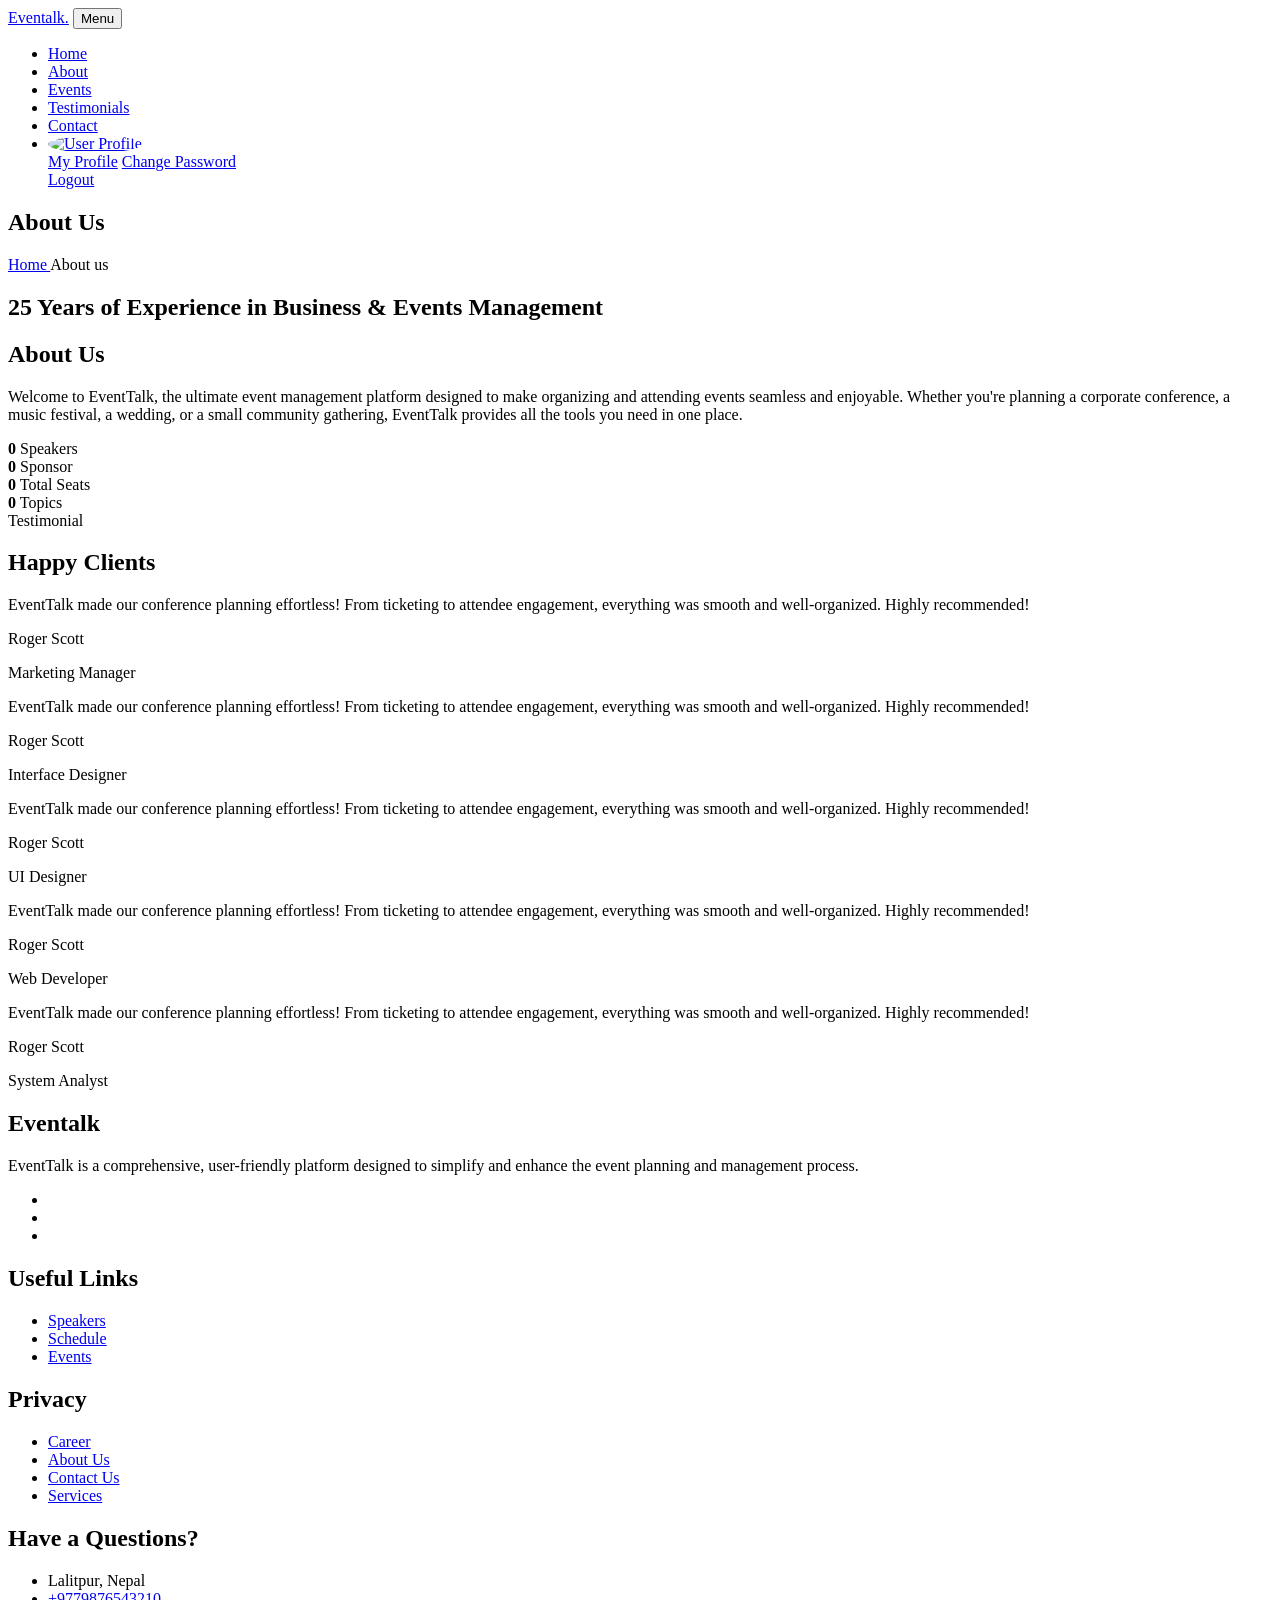
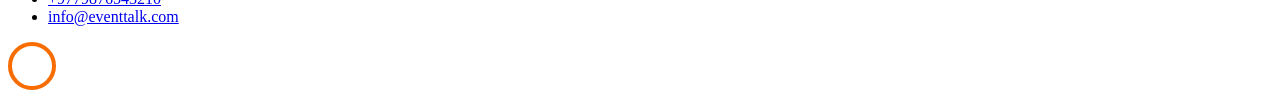
==== about.html @ e4d28dbc "About us page created" ====
<!DOCTYPE html>
<html lang="en">

<head>
  <title>EventTalk</title>
  <meta charset="utf-8">
  <meta name="viewport" content="width=device-width, initial-scale=1, shrink-to-fit=no">

  <link href="https://fonts.googleapis.com/css?family=Work+Sans:100,200,300,400,500,600,700,800,900" rel="stylesheet">

  <link rel="stylesheet" href="css/open-iconic-bootstrap.min.css">
  <link rel="stylesheet" href="css/animate.css">

  <link rel="stylesheet" href="css/owl.carousel.min.css">
  <link rel="stylesheet" href="css/owl.theme.default.min.css">
  <link rel="stylesheet" href="css/magnific-popup.css">

  <link rel="stylesheet" href="css/aos.css">

  <link rel="stylesheet" href="css/ionicons.min.css">

  <link rel="stylesheet" href="css/bootstrap-datepicker.css">
  <link rel="stylesheet" href="css/jquery.timepicker.css">


  <link rel="stylesheet" href="css/flaticon.css">
  <link rel="stylesheet" href="css/icomoon.css">
  <link rel="stylesheet" href="css/style.css">
</head>

<body>

  <nav class="navbar navbar-expand-lg navbar-dark ftco_navbar bg-dark ftco-navbar-light" id="ftco-navbar">
		<div class="container">
			<a class="navbar-brand" href="index.html">Even<span>talk.</span></a>
			<button class="navbar-toggler" type="button" data-toggle="collapse" data-target="#ftco-nav"
				aria-controls="ftco-nav" aria-expanded="false" aria-label="Toggle navigation">
				<span class="oi oi-menu"></span> Menu
			</button>

			<div class="collapse navbar-collapse" id="ftco-nav">
				<ul class="navbar-nav ml-auto">
					<li class="nav-item"><a href="index.html" class="nav-link">Home</a></li>
					<li class="nav-item"><a href="about.html" class="nav-link">About</a></li>
					<li class="nav-item active"><a href="events.html" class="nav-link">Events</a></li>
					<li class="nav-item"><a href="speakers.html" class="nav-link">Testimonials</a></li>
					<li class="nav-item"><a href="contact.html" class="nav-link">Contact</a></li>
					<!-- User Profile Dropdown -->
					<li class="nav-item dropdown">
						<a href="#" class="nav-link dropdown-toggle" id="userDropdown" role="button"
							data-toggle="dropdown" aria-haspopup="true" aria-expanded="false">
							<img src="images/image_1.jpg" alt="User Profile" class="rounded-circle" width="35"
								height="35" style="object-fit: cover; border-radius: 50%;">
							<!-- Replace with the actual profile image -->
						</a>
						<div class="dropdown-menu dropdown-menu-right" aria-labelledby="userDropdown">
							<a class="dropdown-item" href="#">My Profile</a>
							<a class="dropdown-item" href="#">Change Password</a>
							<div class="dropdown-divider"></div>
							<a class="dropdown-item text-danger" href="#">Logout</a>
						</div>
					</li>
				</ul>
			</div>
		</div>
	</nav>
	<!-- END nav -->

  <section class="hero-wrap hero-wrap-2 js-fullheight" style="background-image: url('images/bg_2.jpg');"
    data-stellar-background-ratio="0.5">
    <div class="overlay"></div>
    <div class="container">
      <div class="row no-gutters slider-text js-fullheight align-items-end justify-content-start">
        <div class="col-md-9 ftco-animate pb-5">
          <h1 class="mb-3 bread">About Us</h1>
          <p class="breadcrumbs"><span class="mr-2"><a href="index.html">Home <i
                  class="ion-ios-arrow-forward"></i></a></span> <span>About us <i
                class="ion-ios-arrow-forward"></i></span></p>
        </div>
      </div>
    </div>
  </section>

  <section class="ftco-section d-md-flex bg-light">
    <div class="container">
      <div class="row justify-content-end">
        <div class="col-md-7">
          <h2>25 Years of Experience in Business &amp; Events Management</h2>
        </div>
      </div>
    </div>
  </section>

  <section class="ftco-counter img" id="section-counter">
    <div class="container">
      <div class="row d-flex">
        <div class="col-md-6 d-flex">
          <div class="img d-flex align-self-stretch" style="background-image:url(images/about.jpg);"></div>
        </div>
        <div class="col-md-6 pl-md-5 py-5">
          <div class="row justify-content-start pb-3">
            <div class="col-md-12 heading-section ftco-animate">
              <!-- <span class="subheading">Fun Facts</span> -->
              <h2 class="mb-4"><span>About</span> Us</h2>              <p>
              <p>Welcome to EventTalk, the ultimate event management platform designed to make organizing
                and attending events seamless and enjoyable. Whether you're planning a corporate
                conference, a music festival, a wedding, or a small community gathering, EventTalk
                provides all the tools you need in one place.
              </p>
            </div>
          </div>
          <div class="row">
            <div class="col-md-6 justify-content-center counter-wrap ftco-animate">
              <div class="block-18 text-center py-4 bg-light mb-4">
                <div class="text">
                  <div class="icon d-flex justify-content-center align-items-center">
                    <span class="flaticon-guest"></span>
                  </div>
                  <strong class="number" data-number="30">0</strong>
                  <span>Speakers</span>
                </div>
              </div>
            </div>
            <div class="col-md-6 justify-content-center counter-wrap ftco-animate">
              <div class="block-18 text-center py-4 bg-light mb-4">
                <div class="text">
                  <div class="icon d-flex justify-content-center align-items-center">
                    <span class="flaticon-handshake"></span>
                  </div>
                  <strong class="number" data-number="200">0</strong>
                  <span>Sponsor</span>
                </div>
              </div>
            </div>
            <div class="col-md-6 justify-content-center counter-wrap ftco-animate">
              <div class="block-18 text-center py-4 bg-light mb-4">
                <div class="text">
                  <div class="icon d-flex justify-content-center align-items-center">
                    <span class="flaticon-chair"></span>
                  </div>
                  <strong class="number" data-number="2500">0</strong>
                  <span>Total Seats</span>
                </div>
              </div>
            </div>
            <div class="col-md-6 justify-content-center counter-wrap ftco-animate">
              <div class="block-18 text-center py-4 bg-light mb-4">
                <div class="text">
                  <div class="icon d-flex justify-content-center align-items-center">
                    <span class="flaticon-idea"></span>
                  </div>
                  <strong class="number" data-number="40">0</strong>
                  <span>Topics</span>
                </div>
              </div>
            </div>
          </div>
        </div>
      </div>
    </div>
  </section>

  <section class="ftco-section testimony-section">
    <div class="container">
      <div class="row justify-content-center mb-5 pb-3">
        <div class="col-md-7 text-center heading-section ftco-animate">
          <span class="subheading">Testimonial</span>
          <h2 class="mb-4"><span>Happy</span> Clients</h2>
        </div>
      </div>
      <div class="row ftco-animate">
        <div class="col-md-12">
          <div class="carousel-testimony owl-carousel ftco-owl">
            <div class="item">
              <div class="testimony-wrap text-center py-4 pb-5">
                <div class="user-img mb-4" style="background-image: url(images/person_1.jpg)">
                  <span class="quote d-flex align-items-center justify-content-center">
                    <i class="icon-quote-left"></i>
                  </span>
                </div>
                <div class="text">
                  <p class="mb-4">EventTalk made our conference planning effortless! From ticketing to attendee engagement, everything was smooth and well-organized. Highly recommended!</p>
                  <p class="name">Roger Scott</p>
                  <span class="position">Marketing Manager</span>
                </div>
              </div>
            </div>
            <div class="item">
              <div class="testimony-wrap text-center py-4 pb-5">
                <div class="user-img mb-4" style="background-image: url(images/person_2.jpg)">
                  <span class="quote d-flex align-items-center justify-content-center">
                    <i class="icon-quote-left"></i>
                  </span>
                </div>
                <div class="text">
                  <p class="mb-4">EventTalk made our conference planning effortless! From ticketing to attendee engagement, everything was smooth and well-organized. Highly recommended!</p>
                  <p class="name">Roger Scott</p>
                  <span class="position">Interface Designer</span>
                </div>
              </div>
            </div>
            <div class="item">
              <div class="testimony-wrap text-center py-4 pb-5">
                <div class="user-img mb-4" style="background-image: url(images/person_3.jpg)">
                  <span class="quote d-flex align-items-center justify-content-center">
                    <i class="icon-quote-left"></i>
                  </span>
                </div>
                <div class="text">
                  <p class="mb-4">EventTalk made our conference planning effortless! From ticketing to attendee engagement, everything was smooth and well-organized. Highly recommended!</p>
                  <p class="name">Roger Scott</p>
                  <span class="position">UI Designer</span>
                </div>
              </div>
            </div>
            <div class="item">
              <div class="testimony-wrap text-center py-4 pb-5">
                <div class="user-img mb-4" style="background-image: url(images/person_1.jpg)">
                  <span class="quote d-flex align-items-center justify-content-center">
                    <i class="icon-quote-left"></i>
                  </span>
                </div>
                <div class="text">
                  <p class="mb-4">EventTalk made our conference planning effortless! From ticketing to attendee engagement, everything was smooth and well-organized. Highly recommended!</p>
                  <p class="name">Roger Scott</p>
                  <span class="position">Web Developer</span>
                </div>
              </div>
            </div>
            <div class="item">
              <div class="testimony-wrap text-center py-4 pb-5">
                <div class="user-img mb-4" style="background-image: url(images/person_1.jpg)">
                  <span class="quote d-flex align-items-center justify-content-center">
                    <i class="icon-quote-left"></i>
                  </span>
                </div>
                <div class="text">
                  <p class="mb-4">EventTalk made our conference planning effortless! From ticketing to attendee engagement, everything was smooth and well-organized. Highly recommended!</p>
                  <p class="name">Roger Scott</p>
                  <span class="position">System Analyst</span>
                </div>
              </div>
            </div>
          </div>
        </div>
      </div>
    </div>
  </section>

	<footer class="ftco-footer ftco-bg-dark ftco-section">
		<div class="container">
			<div class="row mb-5">
				<div class="col-md">
					<div class="ftco-footer-widget mb-4">
						<h2 class="ftco-heading-2">Eventalk</h2>
						<p>EventTalk is a comprehensive, user-friendly platform designed to simplify and enhance the
							event planning
							and management process.</p>
						<ul class="ftco-footer-social list-unstyled float-md-left float-lft mt-5">
							<li class="ftco-animate"><a href="#"><span class="icon-twitter"></span></a></li>
							<li class="ftco-animate"><a href="#"><span class="icon-facebook"></span></a></li>
							<li class="ftco-animate"><a href="#"><span class="icon-instagram"></span></a></li>
						</ul>
					</div>
				</div>
				<div class="col-md">
					<div class="ftco-footer-widget mb-4 ml-md-5">
						<h2 class="ftco-heading-2">Useful Links</h2>
						<ul class="list-unstyled">
							<li><a href="#" class="py-2 d-block">Speakers</a></li>
							<li><a href="#" class="py-2 d-block">Schedule</a></li>
							<li><a href="#" class="py-2 d-block">Events</a></li>
						</ul>
					</div>
				</div>
				<div class="col-md">
					<div class="ftco-footer-widget mb-4">
						<h2 class="ftco-heading-2">Privacy</h2>
						<ul class="list-unstyled">
							<li><a href="#" class="py-2 d-block">Career</a></li>
							<li><a href="#" class="py-2 d-block">About Us</a></li>
							<li><a href="#" class="py-2 d-block">Contact Us</a></li>
							<li><a href="#" class="py-2 d-block">Services</a></li>
						</ul>
					</div>
				</div>
				<div class="col-md">
					<div class="ftco-footer-widget mb-4">
						<h2 class="ftco-heading-2">Have a Questions?</h2>
						<div class="block-23 mb-3">
							<ul>
								<li><span class="icon icon-map-marker"></span><span class="text">Lalitpur, Nepal</span>
								</li>
								<li><a href="#"><span class="icon icon-phone"></span><span
											class="text">+9779876543210</span></a></li>
								<li><a href="#"><span class="icon icon-envelope"></span><span
											class="text">info@eventtalk.com</span></a>
								</li>
							</ul>
						</div>
					</div>
				</div>
			</div>
		</div>
	</footer>

  <!-- loader -->
  <div id="ftco-loader" class="show fullscreen"><svg class="circular" width="48px" height="48px">
      <circle class="path-bg" cx="24" cy="24" r="22" fill="none" stroke-width="4" stroke="#eeeeee" />
      <circle class="path" cx="24" cy="24" r="22" fill="none" stroke-width="4" stroke-miterlimit="10"
        stroke="#F96D00" />
    </svg></div>


  <script src="js/jquery.min.js"></script>
  <script src="js/jquery-migrate-3.0.1.min.js"></script>
  <script src="js/popper.min.js"></script>
  <script src="js/bootstrap.min.js"></script>
  <script src="js/jquery.easing.1.3.js"></script>
  <script src="js/jquery.waypoints.min.js"></script>
  <script src="js/jquery.stellar.min.js"></script>
  <script src="js/owl.carousel.min.js"></script>
  <script src="js/jquery.magnific-popup.min.js"></script>
  <script src="js/aos.js"></script>
  <script src="js/jquery.animateNumber.min.js"></script>
  <script src="js/bootstrap-datepicker.js"></script>
  <script src="js/jquery.timepicker.min.js"></script>
  <script src="js/scrollax.min.js"></script>
  <script
    src="https://maps.googleapis.com/maps/api/js?key=AIzaSyBVWaKrjvy3MaE7SQ74_uJiULgl1JY0H2s&sensor=false"></script>
  <script src="js/google-map.js"></script>
  <script src="js/main.js"></script>

</body>

</html>
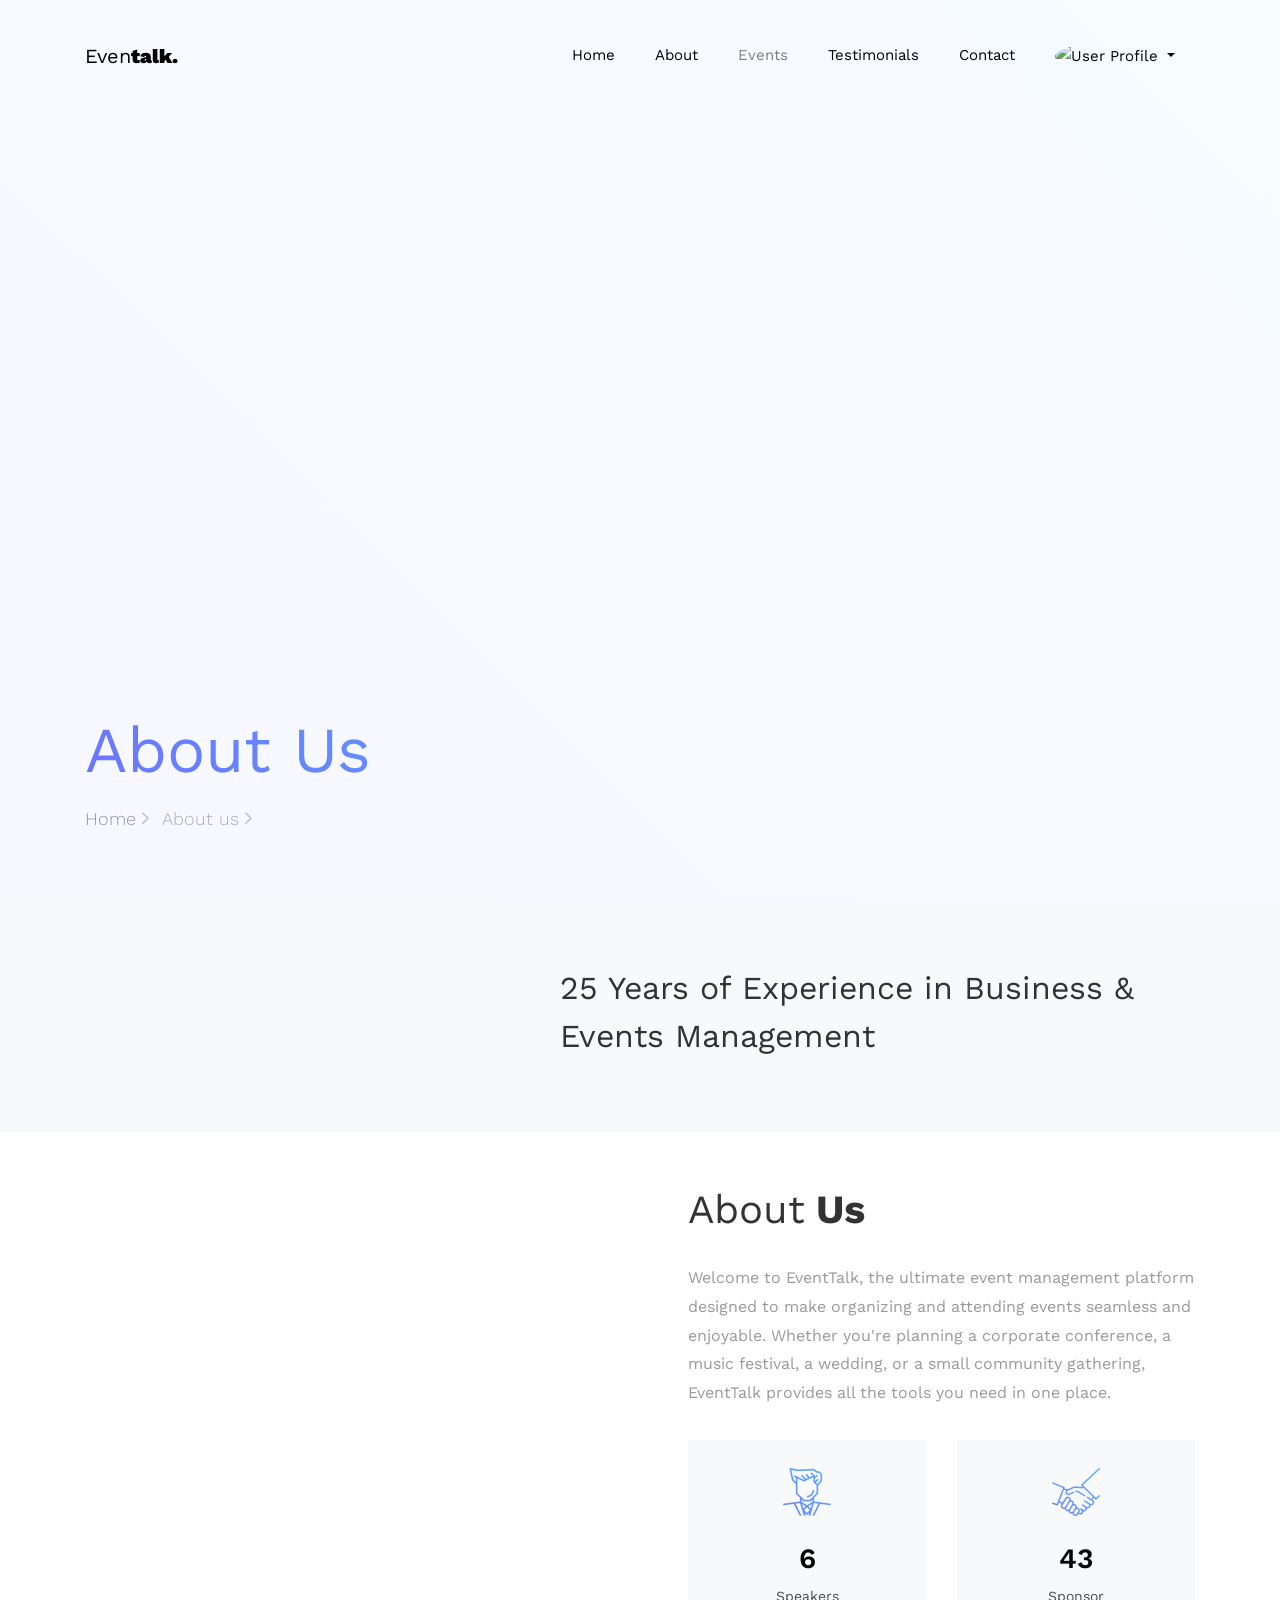
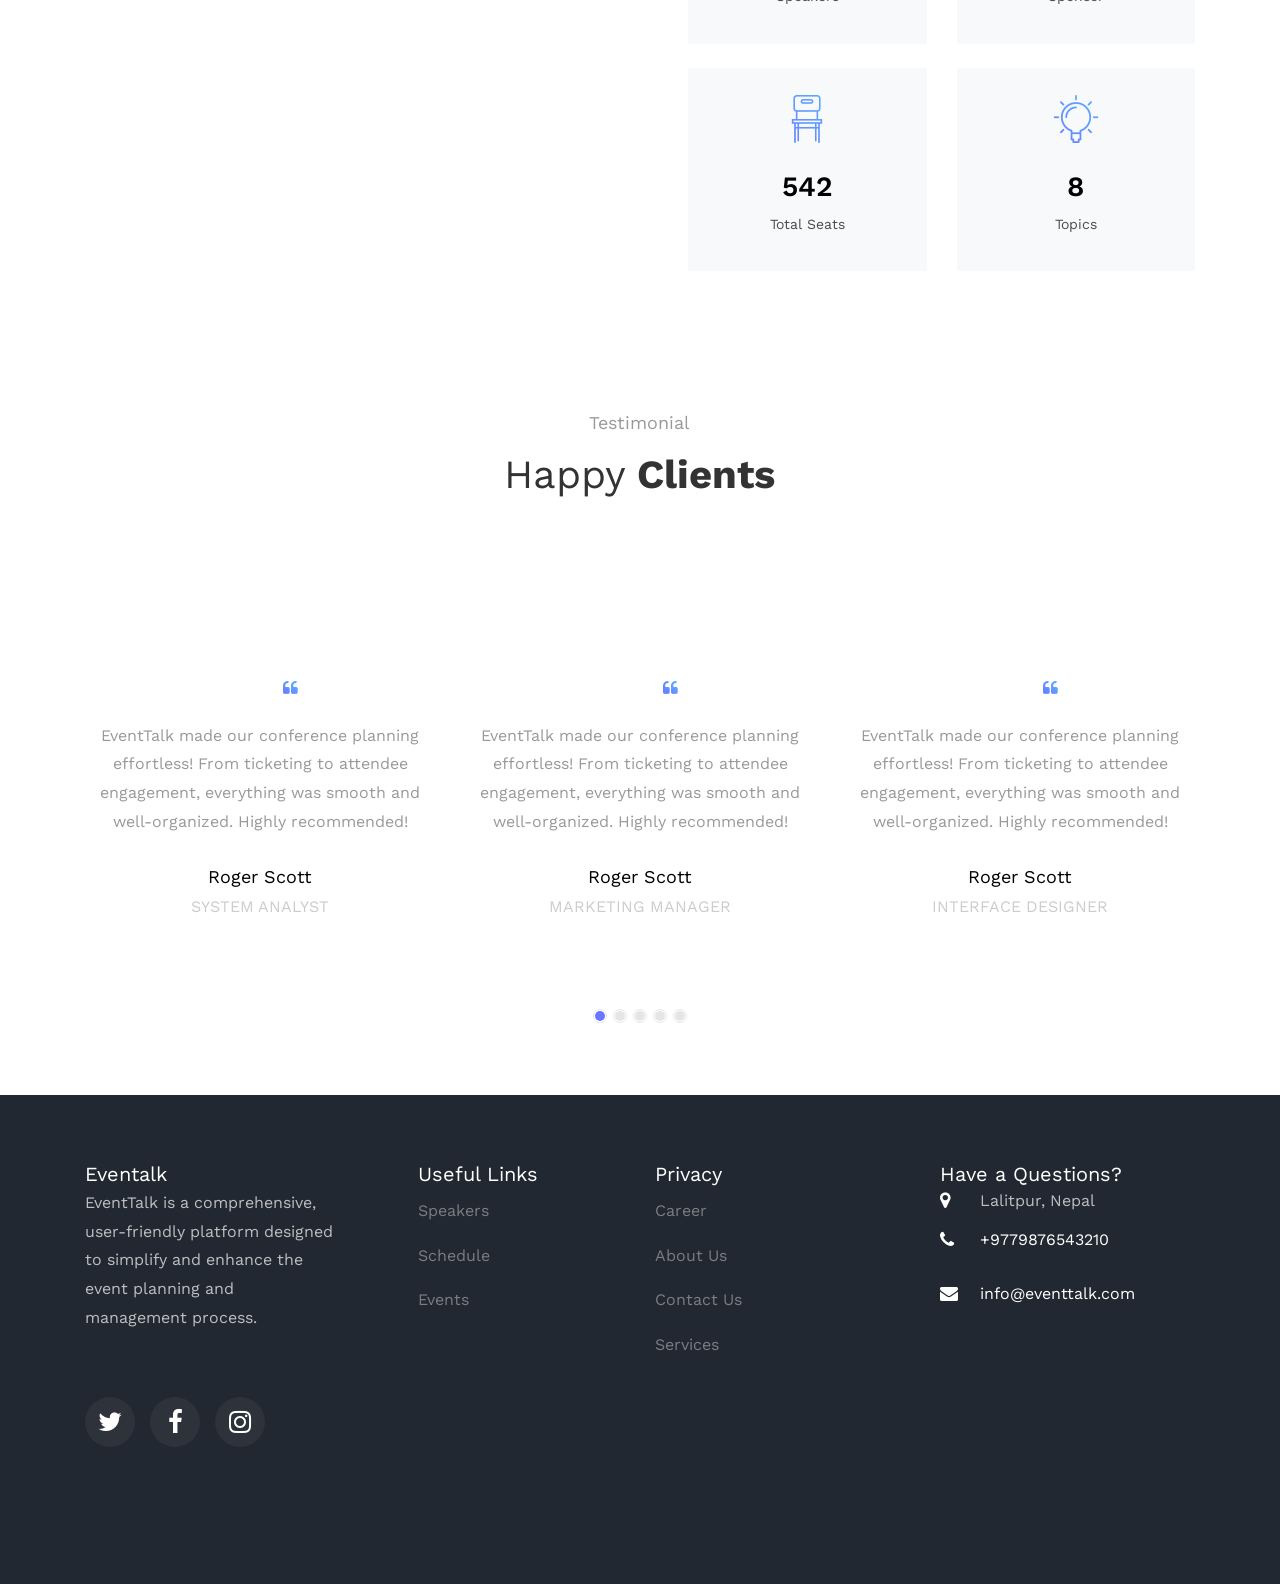
==== commit 4ec31f56: "CSS changed" ====
--- a/about.html
+++ b/about.html
@@ -43,7 +43,7 @@
 					<li class="nav-item"><a href="index.html" class="nav-link">Home</a></li>
 					<li class="nav-item"><a href="about.html" class="nav-link">About</a></li>
 					<li class="nav-item active"><a href="events.html" class="nav-link">Events</a></li>
-					<li class="nav-item"><a href="speakers.html" class="nav-link">Testimonials</a></li>
+					<li class="nav-item"><a href="testimonials.html" class="nav-link">Testimonials</a></li>
 					<li class="nav-item"><a href="contact.html" class="nav-link">Contact</a></li>
 					<!-- User Profile Dropdown -->
 					<li class="nav-item dropdown">
@@ -54,8 +54,9 @@
 							<!-- Replace with the actual profile image -->
 						</a>
 						<div class="dropdown-menu dropdown-menu-right" aria-labelledby="userDropdown">
-							<a class="dropdown-item" href="#">My Profile</a>
-							<a class="dropdown-item" href="#">Change Password</a>
+							<a class="dropdown-item" href="profile.html">My Profile</a>
+							<a class="dropdown-item" href="changePwd.html">Change Password</a>
+              <a class="dropdown-item" href="bookings.html">Bookings</a>
 							<div class="dropdown-divider"></div>
 							<a class="dropdown-item text-danger" href="#">Logout</a>
 						</div>
